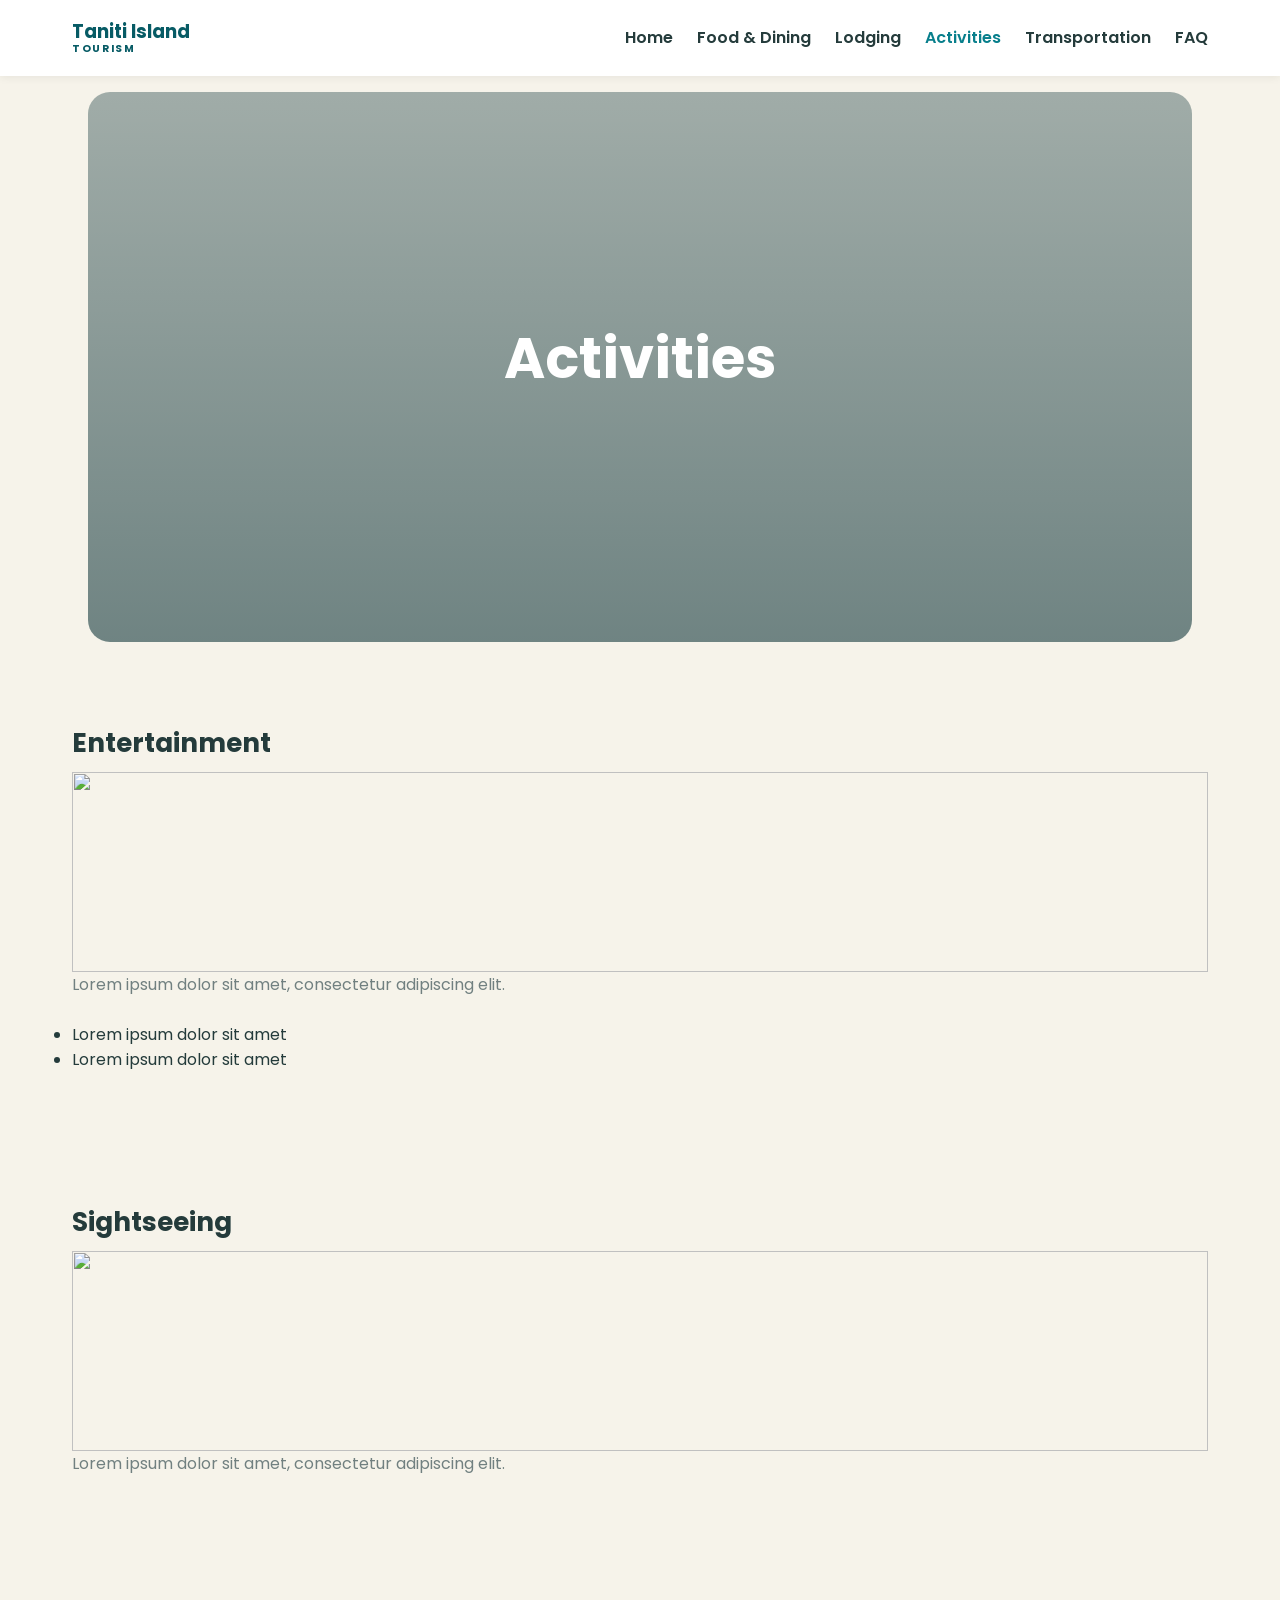
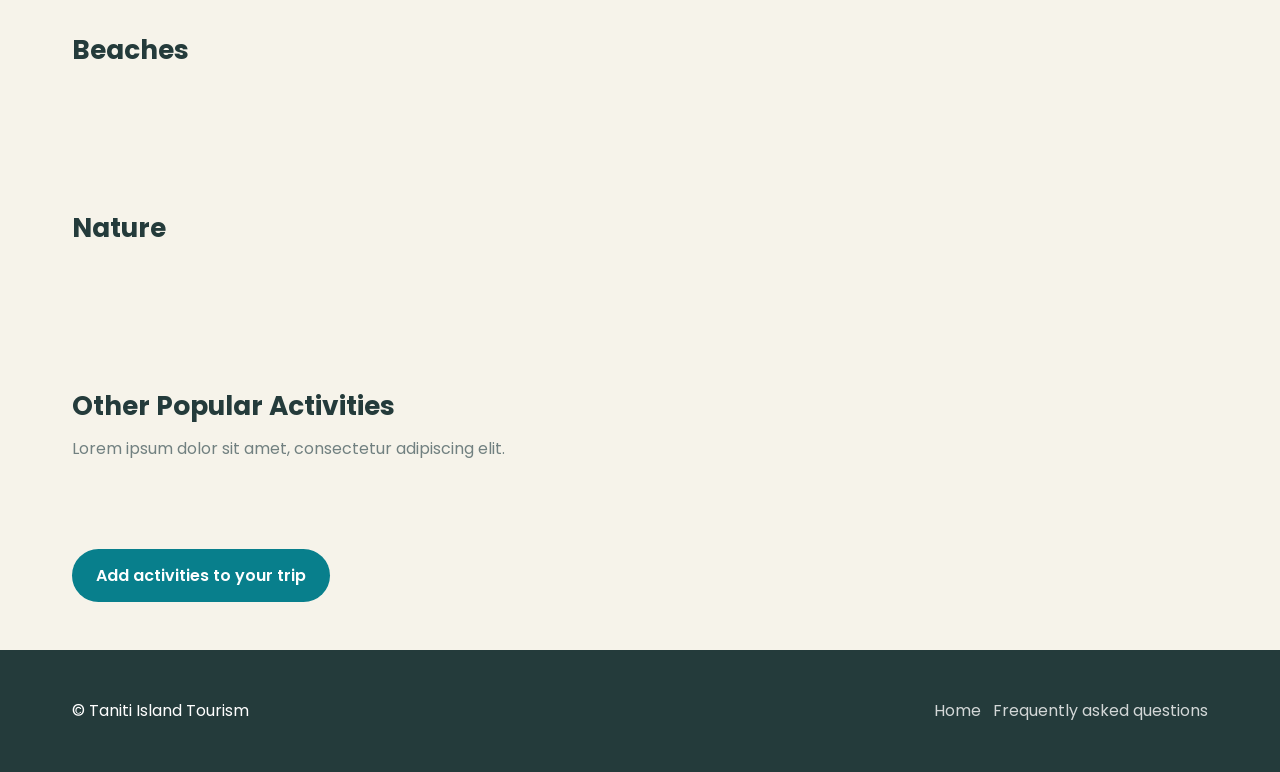
==== activities-guide.html @ c75fb956 "Added additional pages for the Taniti Island Prototype, and updated the stylesheet to reflect design" ====
<!doctype html>
<html lang="en">
<head>
  <meta charset="utf-8">
  <meta name="viewport" content="width=device-width, initial-scale=1">
  <meta name="description" content="Explore Taniti Island and plan your visit.">
  <title>Activities | Taniti Island Tourism</title>
  <link rel="preconnect" href="https://fonts.googleapis.com">
  <link rel="preconnect" href="https://fonts.gstatic.com" crossorigin>
  <link href="https://fonts.googleapis.com/css2?family=Poppins:wght@400;500;600;700&display=swap" rel="stylesheet">
  <link rel="stylesheet" href="static/css/style.css">
</head>
<body>
  <header class="site-header">
    <div class="container">
    <a class="site-brand" href="index.html" aria-label="Taniti Island Tourism home">
      <span class="site-logo">Taniti Island</span>
      <span class="site-tagline">Tourism</span>
    </a>
    <nav aria-label="Main navigation">
      <button class="hamburger" id="hamburger" type="button" aria-label="Toggle navigation" aria-expanded="false" aria-controls="nav-links"><span></span><span></span><span></span></button>
      <ul class="nav-links" id="nav-links">
        <li><a href="index.html">Home</a></li>
        <li><a href="food-dining.html">Food & Dining</a></li>
        <li><a href="lodging-guide.html">Lodging</a></li>
        <li><a href="activities-guide.html" aria-current="page">Activities</a></li>
        <li><a href="transportation-guide.html">Transportation</a></li>
        <li><a href="faq.html">FAQ</a></li>
      </ul>
    </nav>
    </div>
  </header>

  <main id="main-content" class="container">
    <section class="hero" aria-labelledby="page-title">
      <div class="hero-content">
        <h1 id="page-title">Activities</h1>
      </div>
    </section>
    <section class="section" aria-labelledby="entertainment-heading"><h2 class="section-title" id="entertainment-heading">Entertainment</h2><img class="card-image" src="images/entertainment-placeholder.jpg" alt=""><p class="section-description">Lorem ipsum dolor sit amet, consectetur adipiscing elit.</p><ul><li>Lorem ipsum dolor sit amet</li><li>Lorem ipsum dolor sit amet</li></ul></section>
    <section class="section" id="sightseeing" aria-labelledby="sightseeing-heading"><h2 class="section-title" id="sightseeing-heading">Sightseeing</h2><img class="card-image" src="images/sightseeing-placeholder.jpg" alt=""><p class="section-description">Lorem ipsum dolor sit amet, consectetur adipiscing elit.</p></section>
    <section class="section" id="beaches" aria-labelledby="beaches-heading"><h2 class="section-title" id="beaches-heading">Beaches</h2></section>
    <section class="section" id="nature" aria-labelledby="nature-heading"><h2 class="section-title" id="nature-heading">Nature</h2></section>
    <section class="section" aria-labelledby="other-activities-heading"><h2 class="section-title" id="other-activities-heading">Other Popular Activities</h2><p class="section-description">Lorem ipsum dolor sit amet, consectetur adipiscing elit.</p></section>
    <a class="btn btn-primary" href="plan-trip.html">Add activities to your trip</a>
  </main>

  <footer class="footer">
    <div class="container">
    <p>&copy; <span>Taniti Island Tourism</span></p>
    <nav aria-label="Footer navigation">
      <ul class="footer-links">
        <li><a href="index.html">Home</a></li>
        <li><a href="faq.html">Frequently asked questions</a></li>
      </ul>
    </nav>
    </div>
  </footer>
  <script src="static/js/script.js"></script>
</body>
</html>
---- static/css/style.css ----
/* Stylesheet for D479 UX Project - Taniti Island Prototype */

:root {
    /* Tropical Color Palette */
    --primary: #087F8C;
    --primary-light: #16A6A1;
    --primary-dark: #075B65;
    --secondary: #F4C66A;
    --accent: #E98B55;
    --background: #F6F3EA;
    --surface: #FFFFFF;
    --text-primary: #243B3B;
    --text-secondary: #718080;
    --border: #E3E8E5;

    /* Typography */
    --font-primary: 'Poppins', sans-serif;

    /* Layout */
    --container-width: 1200px;
    --mobile-padding: 1rem;
    --desktop-padding: 2rem;

    /* Effects */
    --radius-sm: 8px;
    --radius-md: 14px;
    --radius-lg: 22px;
    --radius-pill: 50px;
    --shadow-sm: 0 2px 8px rgba(0,0,0,.06);
    --shadow-md: 0 5px 18px rgba(0,0,0,.10);
    --transition: all .25s ease;
}

/* 2. Global Reset */
* {
    margin: 0;
    padding: 0;
    box-sizing: border-box;
}

html { scroll-behavior: smooth; }

body {
    font-family: var(--font-primary);
    background: var(--background);
    color: var(--text-primary);
    line-height: 1.6;
    min-width: 320px;
}

img {
    max-width: 100%;
    display: block;
    object-fit: cover;
}

a { color: inherit; text-decoration: none; }

button, input, select, textarea { font: inherit; }
button { cursor: pointer; }

/* 3. Main Layout */
.container {
    width: 100%;
    max-width: var(--container-width);
    margin: 0 auto;
    padding: 0 var(--mobile-padding);
}

.section { padding: 3rem 0; }

.section-title {
    font-size: 1.65rem;
    font-weight: 700;
    margin-bottom: .5rem;
}

.section-description {
    color: var(--text-secondary);
    margin-bottom: 1.5rem;
}

/* Supporting header styles */
.site-header {
    position: relative;
    z-index: 5;
    background: var(--surface);
    box-shadow: var(--shadow-sm);
}

.site-header .container {
    min-height: 76px;
    display: flex;
    align-items: center;
    justify-content: space-between;
    gap: 1rem;
}

.site-brand {
    display: flex;
    flex-direction: column;
    line-height: 1.15;
    font-weight: 700;
    color: var(--primary-dark);
}

.site-logo { font-size: 1.15rem; }
.site-tagline {
    font-size: .65rem;
    letter-spacing: .16em;
    text-transform: uppercase;
}

.site-header nav { position: relative; }
.nav-links { list-style: none; }
.nav-links a { font-weight: 600; }
.nav-links a:hover,
.nav-links a[aria-current="page"] { color: var(--primary); }

/* 4. Navigation */
.hamburger {
    display: flex;
    flex-direction: column;
    justify-content: space-between;
    width: 28px;
    height: 22px;
    padding: 0;
    background: none;
    border: none;
    cursor: pointer;
}

.hamburger span {
    display: block;
    height: 3px;
    width: 100%;
    background: var(--primary);
    border-radius: 5px;
}

/* Mobile Dropdown Menu */
.nav-links {
    display: none;
    flex-direction: column;
    position: absolute;
    top: calc(100% + 1.5rem);
    right: 0;
    left: auto;
    width: min(90vw, 320px);
    padding: 1rem;
    background: var(--surface);
    box-shadow: var(--shadow-md);
    border-radius: var(--radius-md);
    gap: 1rem;
}

.nav-links.active { display: flex; }

/* Desktop Navigation */
@media (min-width: 900px) {
    .hamburger { display: none; }
    .nav-links {
        display: flex;
        flex-direction: row;
        position: static;
        width: auto;
        padding: 0;
        box-shadow: none;
        border-radius: 0;
        gap: 1.5rem;
    }
}

/* 5. Hero Section */
.hero {
    min-height: 450px;
    padding: 4rem 1rem;
    display: flex;
    align-items: center;
    justify-content: center;
    text-align: center;
    color: white;
    background:
        linear-gradient(rgba(0, 40, 45, .35), rgba(0, 40, 45, .55)),
        url('../images/island-hero.jpg') center/cover no-repeat;
    border-radius: 0 0 var(--radius-lg) var(--radius-lg);
}

.hero-content { max-width: 650px; }

.hero h1 {
    font-size: clamp(2rem, 8vw, 3.5rem);
    line-height: 1.15;
    margin-bottom: 1rem;
}

.hero p { font-size: 1rem; margin-bottom: 2rem; }

/* 6. Search / Trip Planner */
.search-panel {
    background: var(--surface);
    padding: 1.25rem;
    border-radius: var(--radius-lg);
    box-shadow: var(--shadow-md);
    display: flex;
    flex-direction: column;
    gap: 1rem;
    margin: -2rem 1rem 0;
    position: relative;
    z-index: 2;
}

.form-group { display: flex; flex-direction: column; gap: .4rem; }
.form-group label { font-size: .8rem; font-weight: 600; }

.form-control {
    width: 100%;
    padding: .85rem;
    border: 1px solid var(--border);
    border-radius: var(--radius-sm);
    background: var(--surface);
    outline: none;
}

.form-control:focus {
    border-color: var(--primary);
    box-shadow: 0 0 0 3px rgba(8,127,140,.12);
}

/* 7. Buttons */
.btn {
    display: inline-flex;
    justify-content: center;
    align-items: center;
    padding: .85rem 1.5rem;
    border: none;
    border-radius: var(--radius-pill);
    font-weight: 600;
    transition: var(--transition);
}

.btn-primary { background: var(--primary); color: white; }
.btn-primary:hover { background: var(--primary-dark); }
.explore {
    display: flex;
    width: fit-content;
    margin: 1rem auto 0;
    font-size: 1.05rem;
    padding: 1rem 2rem;
}
.btn-secondary { background: var(--secondary); color: var(--text-primary); }
.btn-outline { background: transparent; border: 1px solid var(--primary); color: var(--primary); }

/* 8. Destination / Excursion Cards */
.card-grid { display: grid; grid-template-columns: 1fr; gap: 1.25rem; }

.card {
    background: var(--surface);
    border-radius: var(--radius-lg);
    overflow: hidden;
    box-shadow: var(--shadow-sm);
    transition: var(--transition);
}

.card:hover { transform: translateY(-4px); box-shadow: var(--shadow-md); }
.card-image { width: 100%; height: 200px; object-fit: cover; }
.card-content { padding: 1.25rem; }
.card-title { font-size: 1.1rem; font-weight: 700; margin-bottom: .4rem; }
.card-description { color: var(--text-secondary); font-size: .9rem; }

.card-meta {
    display: flex;
    justify-content: space-between;
    align-items: center;
    margin-top: 1rem;
    font-size: .85rem;
}

.price { color: var(--primary); font-weight: 700; }

/* 9. Itinerary Planner */
.itinerary { background: var(--surface); border-radius: var(--radius-lg); padding: 1.25rem; }

.itinerary-day {
    border-left: 3px solid var(--primary-light);
    padding: 0 0 1.5rem 1rem;
    margin-left: .5rem;
}

.itinerary-day:last-child { border-left-color: transparent; }
.itinerary-day h3 { font-size: 1rem; margin-bottom: .5rem; }
.itinerary-item { padding: .75rem; margin-top: .5rem; background: var(--background); border-radius: var(--radius-sm); }

/* 10. Badges / Tags */
.badge {
    display: inline-block;
    padding: .3rem .7rem;
    border-radius: var(--radius-pill);
    font-size: .75rem;
    font-weight: 600;
    background: rgba(22,166,161,.12);
    color: var(--primary-dark);
}

.badge-featured { background: rgba(244,198,106,.3); color: #795512; }

/* 11. User Profile / Account */
.profile-panel { background: var(--surface); padding: 1.5rem; border-radius: var(--radius-lg); box-shadow: var(--shadow-sm); }
.profile-avatar { width: 70px; height: 70px; border-radius: 50%; object-fit: cover; }

/* 12. Footer */
.footer {
    background: var(--text-primary);
    color: white;
    padding: 3rem 1rem;
    margin-top: 3rem;
}

.footer-links { display: flex; flex-direction: column; gap: .75rem; list-style: none; }
.footer a { color: rgba(255,255,255,.8); }
.footer a:hover { color: var(--secondary); }
.footer .container { display: flex; flex-direction: column; gap: 1.25rem; }

/* Homepage category links */
.category-links {
    display: grid;
    grid-template-columns: repeat(2, minmax(0, 1fr));
    gap: .75rem;
    list-style: none;
}

.category-links a {
    display: block;
    padding: 1rem .75rem;
    text-align: center;
    background: var(--surface);
    border-radius: var(--radius-md);
    box-shadow: var(--shadow-sm);
    font-weight: 600;
    color: var(--primary-dark);
    transition: var(--transition);
}

.category-links a:hover { background: var(--primary); color: white; }

/* 13. Tablet Layout */
@media (min-width: 600px) {
    .container { padding: 0 1.5rem; }
    .card-grid { grid-template-columns: repeat(2, 1fr); }
    .search-panel { flex-direction: row; flex-wrap: wrap; }
    .search-panel .form-group { flex: 1; min-width: 150px; }
    .footer-links { flex-direction: row; flex-wrap: wrap; }
    .category-links { grid-template-columns: repeat(4, minmax(0, 1fr)); }
}

/* 14. Desktop Layout */
@media (min-width: 900px) {
    .container { padding: 0 var(--desktop-padding); }
    .nav-links { display: flex; }
    .hero { min-height: 550px; border-radius: var(--radius-lg); margin: 1rem; }
    .card-grid { grid-template-columns: repeat(3, 1fr); }
    .section { padding: 4rem 0; }
    .search-panel { max-width: 1050px; margin: -2rem auto 0; padding: 1.5rem; flex-wrap: nowrap; }
    .footer .container { flex-direction: row; justify-content: space-between; align-items: center; }
}

/* 15. Accessibility */
button:focus-visible,
a:focus-visible,
input:focus-visible,
select:focus-visible {
    outline: 3px solid var(--secondary);
    outline-offset: 3px;
}

@media (prefers-reduced-motion: reduce) {
    *, *::before, *::after {
        scroll-behavior: auto !important;
        transition: none !important;
        animation: none !important;
    }
}
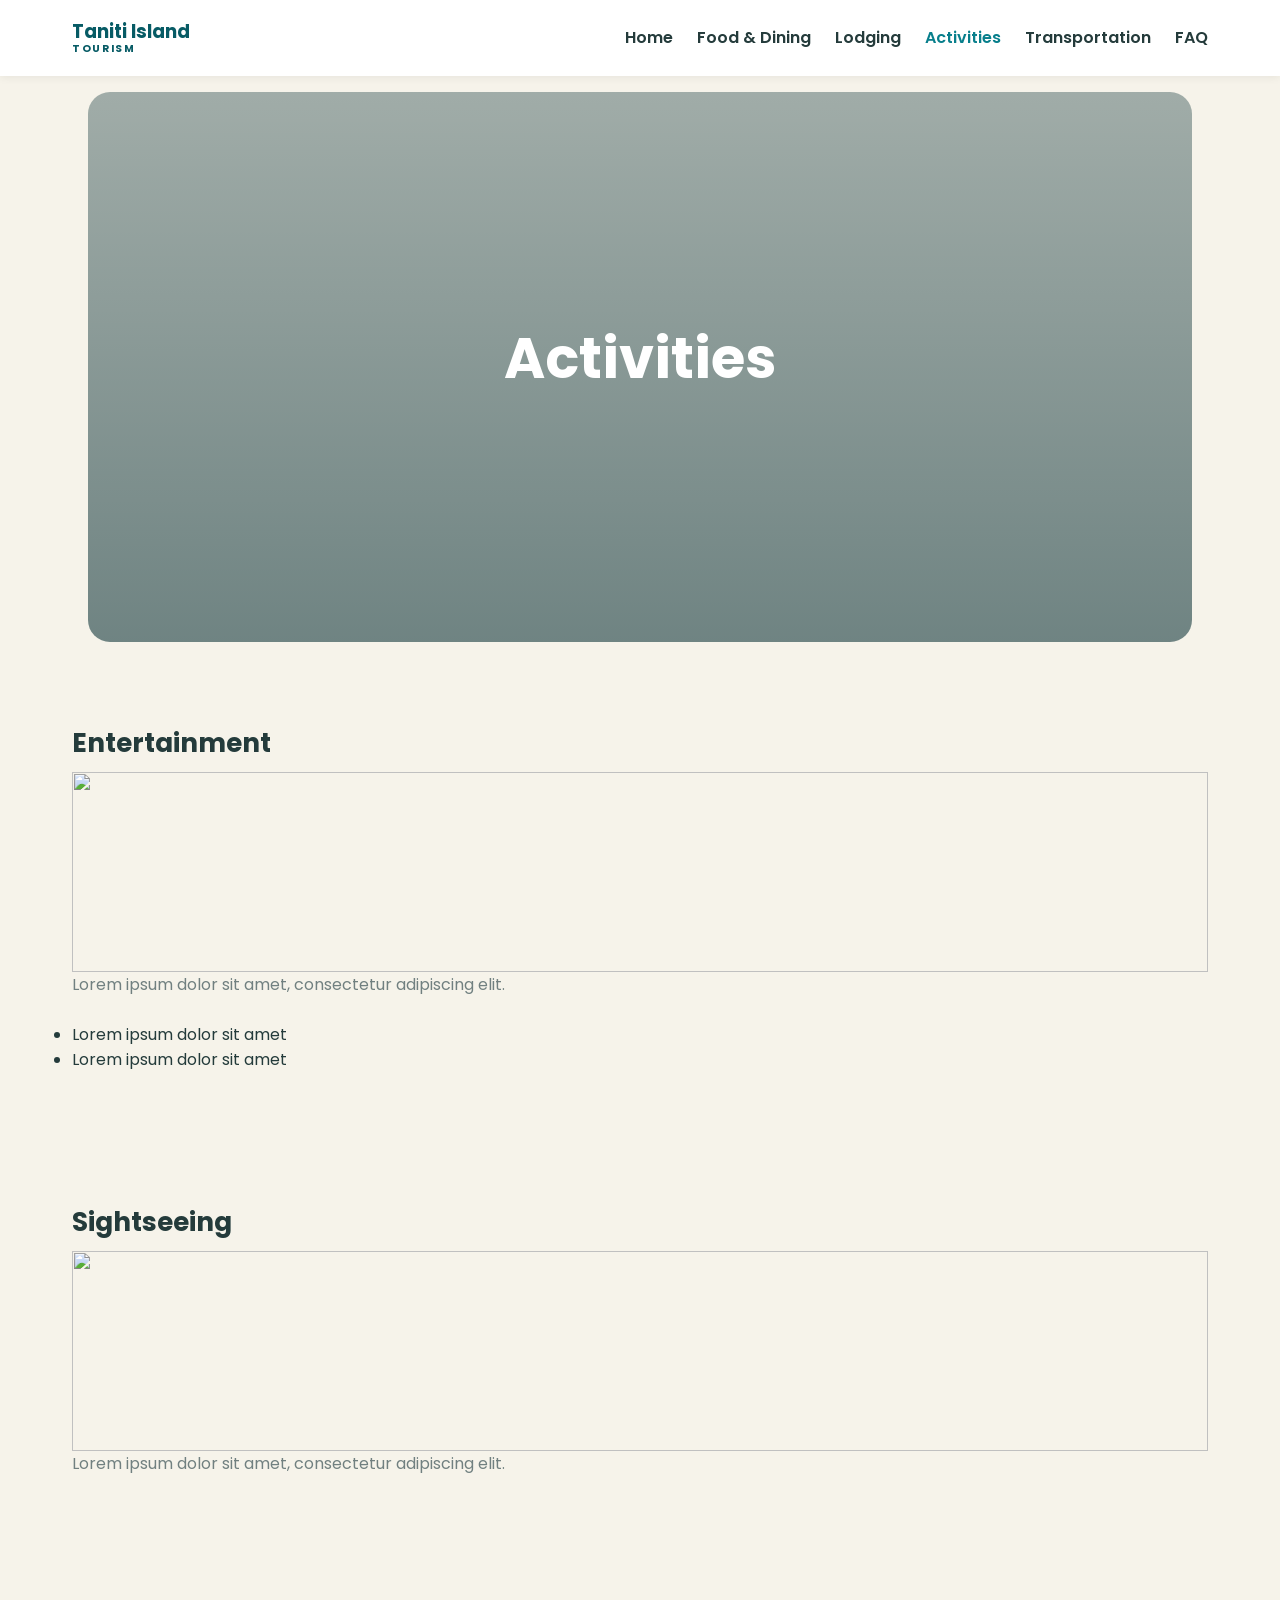
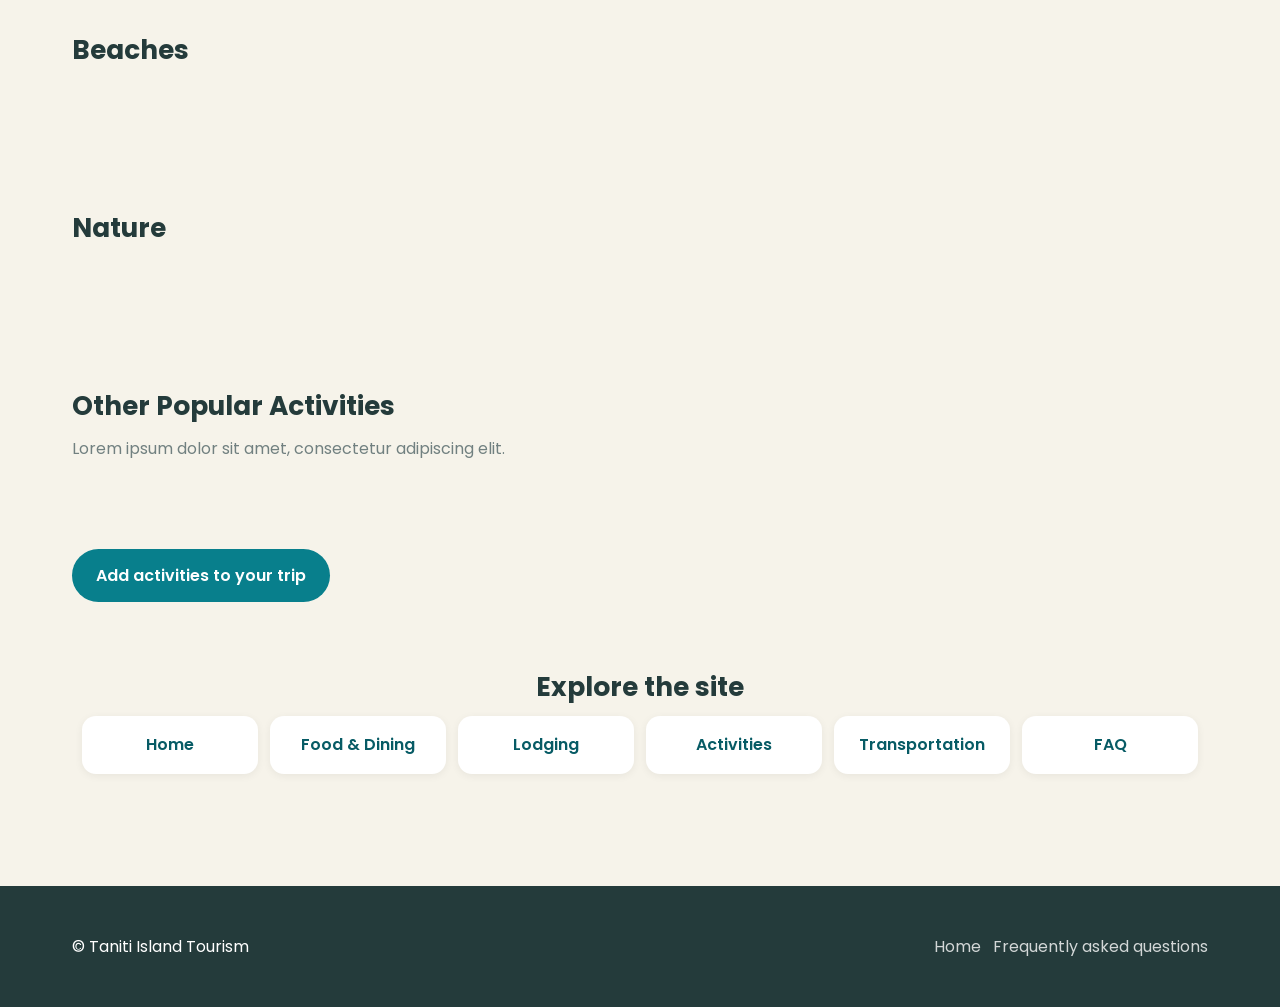
==== commit 43cd0c1f: "updated styling for bottom page navigation on the informational pages" ====
--- a/activities-guide.html
+++ b/activities-guide.html
@@ -9,6 +9,7 @@
   <link rel="preconnect" href="https://fonts.gstatic.com" crossorigin>
   <link href="https://fonts.googleapis.com/css2?family=Poppins:wght@400;500;600;700&display=swap" rel="stylesheet">
   <link rel="stylesheet" href="static/css/style.css">
+  <link rel="stylesheet" href="static/css/activities-guide.css">
 </head>
 <body>
   <header class="site-header">
@@ -43,6 +44,19 @@
     <section class="section" id="nature" aria-labelledby="nature-heading"><h2 class="section-title" id="nature-heading">Nature</h2></section>
     <section class="section" aria-labelledby="other-activities-heading"><h2 class="section-title" id="other-activities-heading">Other Popular Activities</h2><p class="section-description">Lorem ipsum dolor sit amet, consectetur adipiscing elit.</p></section>
     <a class="btn btn-primary" href="plan-trip.html">Add activities to your trip</a>
+    <nav class="section page-navigation" aria-label="Site navigation">
+      <div class="page-navigation-content">
+        <h2 class="section-title">Explore the site</h2>
+        <ul class="button-links">
+          <li><a href="index.html">Home</a></li>
+          <li><a href="food-dining.html">Food &amp; Dining</a></li>
+          <li><a href="lodging-guide.html">Lodging</a></li>
+          <li><a href="activities-guide.html" aria-current="page">Activities</a></li>
+          <li><a href="transportation-guide.html">Transportation</a></li>
+          <li><a href="faq.html">FAQ</a></li>
+        </ul>
+      </div>
+    </nav>
   </main>
 
   <footer class="footer">
--- a/static/css/style.css
+++ b/static/css/style.css
@@ -1,7 +1,7 @@
-/* Stylesheet for D479 UX Project - Taniti Island Prototype */
+/* Stylesheet for D479 UX Task - Taniti Island Prototype */
 
 :root {
-    /* Tropical Color Palette */
+    /* Tropical Colors */
     --primary: #087F8C;
     --primary-light: #16A6A1;
     --primary-dark: #075B65;
@@ -31,7 +31,7 @@
     --transition: all .25s ease;
 }
 
-/* 2. Global Reset */
+/* Base Style Reset */
 * {
     margin: 0;
     padding: 0;
@@ -59,7 +59,25 @@
 button, input, select, textarea { font: inherit; }
 button { cursor: pointer; }
 
-/* 3. Main Layout */
+form:not(.search-panel) {
+    display: flex;
+    flex-direction: column;
+    gap: 1.25rem;
+}
+
+form fieldset {
+    min-width: 0;
+    margin: 0;
+    padding: 0;
+    border: 0;
+}
+
+form legend {
+    margin-bottom: .4rem;
+    font-weight: 600;
+}
+
+/* Main Layout */
 .container {
     width: 100%;
     max-width: var(--container-width);
@@ -80,7 +98,7 @@
     margin-bottom: 1.5rem;
 }
 
-/* Supporting header styles */
+/* Header styles */
 .site-header {
     position: relative;
     z-index: 5;
@@ -117,7 +135,7 @@
 .nav-links a:hover,
 .nav-links a[aria-current="page"] { color: var(--primary); }
 
-/* 4. Navigation */
+/* Navigation */
 .hamburger {
     display: flex;
     flex-direction: column;
@@ -171,65 +189,10 @@
     }
 }
 
-/* 5. Hero Section */
-.hero {
-    min-height: 450px;
-    padding: 4rem 1rem;
-    display: flex;
-    align-items: center;
-    justify-content: center;
-    text-align: center;
-    color: white;
-    background:
-        linear-gradient(rgba(0, 40, 45, .35), rgba(0, 40, 45, .55)),
-        url('../images/island-hero.jpg') center/cover no-repeat;
-    border-radius: 0 0 var(--radius-lg) var(--radius-lg);
-}
-
-.hero-content { max-width: 650px; }
-
-.hero h1 {
-    font-size: clamp(2rem, 8vw, 3.5rem);
-    line-height: 1.15;
-    margin-bottom: 1rem;
-}
-
-.hero p { font-size: 1rem; margin-bottom: 2rem; }
-
-/* 6. Search / Trip Planner */
-.search-panel {
-    background: var(--surface);
-    padding: 1.25rem;
-    border-radius: var(--radius-lg);
-    box-shadow: var(--shadow-md);
-    display: flex;
-    flex-direction: column;
-    gap: 1rem;
-    margin: -2rem 1rem 0;
-    position: relative;
-    z-index: 2;
-}
-
-.form-group { display: flex; flex-direction: column; gap: .4rem; }
-.form-group label { font-size: .8rem; font-weight: 600; }
-
-.form-control {
-    width: 100%;
-    padding: .85rem;
-    border: 1px solid var(--border);
-    border-radius: var(--radius-sm);
-    background: var(--surface);
-    outline: none;
-}
-
-.form-control:focus {
-    border-color: var(--primary);
-    box-shadow: 0 0 0 3px rgba(8,127,140,.12);
-}
-
-/* 7. Buttons */
+/* Buttons */
 .btn {
     display: inline-flex;
+    position: relative;
     justify-content: center;
     align-items: center;
     padding: .85rem 1.5rem;
@@ -241,95 +204,32 @@
 
 .btn-primary { background: var(--primary); color: white; }
 .btn-primary:hover { background: var(--primary-dark); }
-.explore {
-    display: flex;
-    width: fit-content;
-    margin: 1rem auto 0;
-    font-size: 1.05rem;
-    padding: 1rem 2rem;
-}
 .btn-secondary { background: var(--secondary); color: var(--text-primary); }
 .btn-outline { background: transparent; border: 1px solid var(--primary); color: var(--primary); }
 
-/* 8. Destination / Excursion Cards */
-.card-grid { display: grid; grid-template-columns: 1fr; gap: 1.25rem; }
-
-.card {
-    background: var(--surface);
-    border-radius: var(--radius-lg);
-    overflow: hidden;
-    box-shadow: var(--shadow-sm);
-    transition: var(--transition);
-}
-
-.card:hover { transform: translateY(-4px); box-shadow: var(--shadow-md); }
-.card-image { width: 100%; height: 200px; object-fit: cover; }
-.card-content { padding: 1.25rem; }
-.card-title { font-size: 1.1rem; font-weight: 700; margin-bottom: .4rem; }
-.card-description { color: var(--text-secondary); font-size: .9rem; }
-
-.card-meta {
-    display: flex;
+form .btn {
+    width: fit-content;
+    align-self: flex-start;
+}
+
+.action-buttons {
+    display: flex;
+    align-items: center;
     justify-content: space-between;
-    align-items: center;
-    margin-top: 1rem;
-    font-size: .85rem;
-}
-
-.price { color: var(--primary); font-weight: 700; }
-
-/* 9. Itinerary Planner */
-.itinerary { background: var(--surface); border-radius: var(--radius-lg); padding: 1.25rem; }
-
-.itinerary-day {
-    border-left: 3px solid var(--primary-light);
-    padding: 0 0 1.5rem 1rem;
-    margin-left: .5rem;
-}
-
-.itinerary-day:last-child { border-left-color: transparent; }
-.itinerary-day h3 { font-size: 1rem; margin-bottom: .5rem; }
-.itinerary-item { padding: .75rem; margin-top: .5rem; background: var(--background); border-radius: var(--radius-sm); }
-
-/* 10. Badges / Tags */
-.badge {
-    display: inline-block;
-    padding: .3rem .7rem;
-    border-radius: var(--radius-pill);
-    font-size: .75rem;
-    font-weight: 600;
-    background: rgba(22,166,161,.12);
-    color: var(--primary-dark);
-}
-
-.badge-featured { background: rgba(244,198,106,.3); color: #795512; }
-
-/* 11. User Profile / Account */
-.profile-panel { background: var(--surface); padding: 1.5rem; border-radius: var(--radius-lg); box-shadow: var(--shadow-sm); }
-.profile-avatar { width: 70px; height: 70px; border-radius: 50%; object-fit: cover; }
-
-/* 12. Footer */
-.footer {
-    background: var(--text-primary);
-    color: white;
-    padding: 3rem 1rem;
-    margin-top: 3rem;
-}
-
-.footer-links { display: flex; flex-direction: column; gap: .75rem; list-style: none; }
-.footer a { color: rgba(255,255,255,.8); }
-.footer a:hover { color: var(--secondary); }
-.footer .container { display: flex; flex-direction: column; gap: 1.25rem; }
-
-/* Homepage category links */
-.category-links {
+    gap: 1rem;
+    flex-wrap: wrap;
+}
+
+.action-buttons .btn-primary { margin-left: auto; }
+
+.button-links {
     display: grid;
     grid-template-columns: repeat(2, minmax(0, 1fr));
     gap: .75rem;
     list-style: none;
 }
 
-.category-links a {
+.button-links a {
     display: block;
     padding: 1rem .75rem;
     text-align: center;
@@ -341,30 +241,90 @@
     transition: var(--transition);
 }
 
-.category-links a:hover { background: var(--primary); color: white; }
-
-/* 13. Tablet Layout */
+.button-links a:hover { background: var(--primary); color: white; }
+
+.page-navigation-content {
+    max-width: var(--container-width);
+    margin: 0 auto;
+    text-align: center;
+}
+
+.page-navigation .button-links {
+    display: flex;
+    flex-wrap: wrap;
+    justify-content: center;
+}
+
+.page-navigation .button-links li {
+    flex: 0 1 11rem;
+}
+
+@media (max-width: 599px) {
+    .page-navigation .button-links {
+        display: grid;
+        grid-template-columns: repeat(2, minmax(0, 1fr));
+        grid-template-rows: repeat(3, auto);
+        grid-auto-flow: column;
+    }
+}
+
+/* Card metadata */
+.card-meta {
+    display: flex;
+    justify-content: space-between;
+    align-items: center;
+    margin-top: 1rem;
+    font-size: .85rem;
+}
+
+.price { color: var(--primary); font-weight: 700; }
+
+/* Badges / Tags */
+.badge {
+    display: inline-block;
+    padding: .3rem .7rem;
+    border-radius: var(--radius-pill);
+    font-size: .75rem;
+    font-weight: 600;
+    background: rgba(22,166,161,.12);
+    color: var(--primary-dark);
+}
+
+.badge-featured { background: rgba(244,198,106,.3); color: #795512; }
+
+/* User Profile / Account */
+.profile-panel { background: var(--surface); padding: 1.5rem; border-radius: var(--radius-lg); box-shadow: var(--shadow-sm); }
+.profile-avatar { width: 70px; height: 70px; border-radius: 50%; object-fit: cover; }
+
+/* Footer */
+.footer {
+    background: var(--text-primary);
+    color: white;
+    padding: 3rem 1rem;
+    margin-top: 3rem;
+}
+
+.footer-links { display: flex; flex-direction: column; gap: .75rem; list-style: none; }
+.footer a { color: rgba(255,255,255,.8); }
+.footer a:hover { color: var(--secondary); }
+.footer .container { display: flex; flex-direction: column; gap: 1.25rem; }
+
+/* Tablet Layout */
 @media (min-width: 600px) {
     .container { padding: 0 1.5rem; }
-    .card-grid { grid-template-columns: repeat(2, 1fr); }
-    .search-panel { flex-direction: row; flex-wrap: wrap; }
-    .search-panel .form-group { flex: 1; min-width: 150px; }
     .footer-links { flex-direction: row; flex-wrap: wrap; }
-    .category-links { grid-template-columns: repeat(4, minmax(0, 1fr)); }
-}
-
-/* 14. Desktop Layout */
+    .button-links { grid-template-columns: repeat(4, minmax(0, 1fr)); }
+}
+
+/* Desktop Layout */
 @media (min-width: 900px) {
     .container { padding: 0 var(--desktop-padding); }
     .nav-links { display: flex; }
-    .hero { min-height: 550px; border-radius: var(--radius-lg); margin: 1rem; }
-    .card-grid { grid-template-columns: repeat(3, 1fr); }
     .section { padding: 4rem 0; }
-    .search-panel { max-width: 1050px; margin: -2rem auto 0; padding: 1.5rem; flex-wrap: nowrap; }
     .footer .container { flex-direction: row; justify-content: space-between; align-items: center; }
 }
 
-/* 15. Accessibility */
+/* Accessibility */
 button:focus-visible,
 a:focus-visible,
 input:focus-visible,
--- a/static/css/activities-guide.css
+++ b/static/css/activities-guide.css
@@ -0,0 +1,30 @@
+/* Activities hero */
+.hero {
+    min-height: 450px;
+    padding: 4rem 1rem;
+    display: flex;
+    align-items: center;
+    justify-content: center;
+    text-align: center;
+    color: white;
+    background:
+        linear-gradient(rgba(0, 40, 45, .35), rgba(0, 40, 45, .55)),
+        url('../images/island-hero.jpg') center/cover no-repeat;
+    border-radius: 0 0 var(--radius-lg) var(--radius-lg);
+}
+
+.hero-content { max-width: 650px; }
+
+.hero h1 {
+    font-size: clamp(2rem, 8vw, 3.5rem);
+    line-height: 1.15;
+    margin-bottom: 1rem;
+}
+
+.hero p { font-size: 1rem; margin-bottom: 2rem; }
+
+.card-image { width: 100%; height: 200px; object-fit: cover; }
+
+@media (min-width: 900px) {
+    .hero { min-height: 550px; border-radius: var(--radius-lg); margin: 1rem; }
+}
